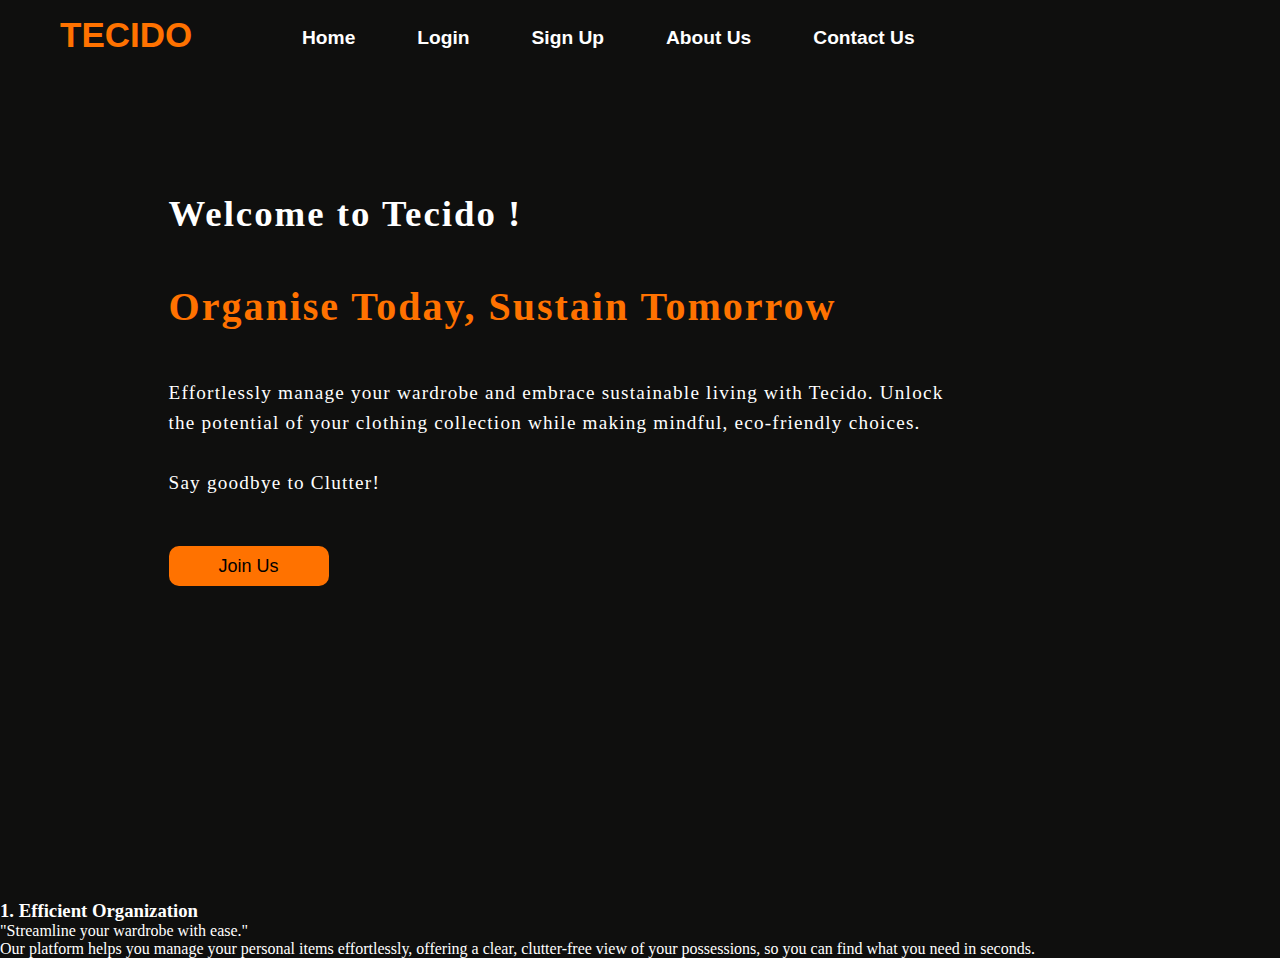
==== templates/index.html @ b3479c62 "Small changes" ====
<!DOCTYPE html>
<html lang="en">
  <head>
    <meta charset="UTF-8" />
    <meta name="viewport" content="width=device-width, initial-scale=1.0" />
    <link rel="stylesheet" href="/static/styles/index.css" />

    <title>Tecido</title>
  </head>
  <body>
    <div class="main">
      <div class="navbar">
        <div class="icon">
          <h2 class="logo">TECIDO</h2>
        </div>
        <div class="menu">
          <ul>
            <li><a href="/">Home</a></li>
            <li><a href="/login">Login</a></li>
            <li><a href="/signup">Sign Up</a></li>
            <li><a href="/about">About Us</a></li>
            <li><a href="/contactus">Contact Us</a></li>
          </ul>
        </div>
      </div>

      <div class="flex-container">
        <div class="content">
          <h2>
            Welcome to Tecido !<br /><span style="margin-top: 3rem"
              >Organise Today, Sustain Tomorrow
            </span>
          </h2>
          <p class="par" style="margin-top: 3rem">
            Effortlessly manage your wardrobe and embrace sustainable living
            with Tecido. Unlock the potential of your clothing collection while
            making mindful, eco-friendly choices.<br />
            <br />Say goodbye to Clutter!
          </p>

          <button class="cn" style="margin-top: 3rem">
            <a href="/signup">Join Us</a>
          </button>
        </div>

        <div class="homeicon">
          <img src="/static/homepage.png" alt="" />
        </div>
      </div>
    </div>

    <div class="whyus">
      <div class="why1">
        <h3>1. Efficient Organization</h3>
        <span> "Streamline your wardrobe with ease." </span>
        <p>
          Our platform helps you manage your personal items effortlessly,
          offering a clear, clutter-free view of your possessions, so you can
          find what you need in seconds.
        </p>
      </div>
      <div class="why2"></div>
      <div class="why3"></div>
      <div class="why4"></div>
    </div>
    <!-- <script src="https://unpkg.com/ionicons@5.4.0/dist/ionicons.js"></script> -->
  </body>
</html>
---- static/styles/index.css ----
* {
  margin: 0;
  padding: 0;
}

body {
  background-position: center;
  background-size: cover;
  background: #0f0f0e;
}

.main {
  width: 100%;
  /* background: linear-gradient(to top, rgba(235, 222, 222, 0.5)50%,rgba(243, 227, 159, 0.5)50%), url(1.jpg); */
  background-position: center;
  background-size: cover;
  height: 100vh;
  background: #0f0f0e;
}

.navbar {
  width: 1200px;
  height: 75px;
  margin: auto;
}

.icon {
  width: 200px;
  float: left;
  height: 70px;
}

.logo {
  color: #ff7200;
  font-size: 35px;
  font-family: Arial;
  padding-left: 20px;
  float: left;
  padding-top: 10px;
  margin-top: 5px;
}

.menu {
  width: 700px;
  float: left;
  height: 5rem;
}

ul {
  float: left;
  display: flex;
  align-items: center;
  justify-content: end;
}

ul li {
  list-style: none;
  margin-left: 62px;
  margin-top: 27px;
  font-size: 1.2rem;
}

ul li a {
  text-decoration: none;
  color: #fff;
  font-family: Arial;
  font-weight: bold;
  transition: 0.4s ease-in-out;
}

ul li a:hover {
  color: #ff7200;
}

.content .cn a {
  text-decoration: none;
  color: #000;
  transition: 0.3s ease;
}

.content .cn:active {
  transform: scale(0.95); /* Slightly shrink the button on click */
  background-color: #e08e00; /* Darker shade on click */
}

.content .cn:hover {
  background-color: #fff;
}

.content span {
  color: #ff7200;
  font-size: 3.5rem;
}

::placeholder {
  color: #fff;
  font-family: Arial;
}

.btnn {
  width: 240px;
  height: 40px;
  background: #ff7200;
  border: none;
  margin-top: 3rem;
  font-size: 18px;
  border-radius: 10px;
  cursor: pointer;
  color: #fff;
  transition: 0.4s ease;
}
.btnn:hover {
  background: #fff;
  color: #ff7200;
}
.btnn a {
  text-decoration: none;
  color: #000;
  font-weight: bold;
}
.form .link {
  font-family: Arial, Helvetica, sans-serif;
  font-size: 17px;
  padding-top: 20px;
  text-align: center;
}
.form .link a {
  text-decoration: none;
  color: #ff7200;
}
.liw {
  padding-top: 15px;
  padding-bottom: 10px;
  text-align: center;
}
.icons a {
  text-decoration: none;
  color: #fff;
}
.icons ion-icon {
  color: #fff;
  font-size: 30px;
  padding-left: 14px;
  padding-top: 5px;
  transition: 0.3s ease;
}
.icons ion-icon:hover {
  color: #ff7200;
}

/* Flex container for content and image */
.flex-container {
  display: flex;
  justify-content: space-between;
  align-items: center; /* Vertically align the content and image */
  width: 80%; /* Adjust width to fit your design */
  margin: 0 auto; /* Center the entire container */
  height: auto;
  padding-top: 3rem; /* Add some top padding to space things out */
}

.content h2 {
  font-family: "Times New Roman";
  font-size: 2.3rem;
  margin-top: 0; /* Remove extra top margin */
  letter-spacing: 2px;
  color: #fff;
}

.content .par {
  font-family: "Times New Roman", Times, serif;
  letter-spacing: 1.2px;
  line-height: 30px;
  font-size: 1.2rem;
}

.content .cn {
  width: 160px;
  height: 40px;
  background: #ff7200;
  border: none;
  font-size: 18px;
  border-radius: 10px;
  cursor: pointer;
  transition: 0.4s ease;
}

.content span {
  color: #ff7200;
  font-size: 2.5rem;
}

/* Flex container for content and image */
.flex-container {
  display: flex;
  justify-content: space-evenly;
  align-items: center; /* Vertically align the content and image */
  width: 90%; /* Adjust width to fit your design */
  margin: 0 auto; /* Center the entire container */
  height: auto;
  padding-top: 3rem; /* Add some top padding to space things out */
}

/* Content */
.content {
  flex: 1; /* Take up the available space */
  color: #fff;
  margin-top: 4rem;
  margin-right: 2rem; /* Space between text and image */
  margin-left: 2rem;
  max-width: 70%; /* Increase width of the text content */
}

.content h2 {
  font-family: "Times New Roman";
  font-size: 2.3rem;
  margin-top: 0; /* Remove extra top margin */
  letter-spacing: 2px;
  color: #fff;
}

.content span {
  color: #ff7200;
  font-size: 2.5rem;
  display: block; /* Make it a block element */
  margin-top: 2rem; /* Add margin on top */
}

/* Image */
.homeicon {
  margin-left: 4rem;
  /* Decrease width of the image */

  justify-content: flex-end; /* Align image to the right */
  align-items: center; /* Ensure image is vertically aligned with text */
  flex: -1;
}

.homeicon img {
  max-width: 90%; /* Ensure the image is responsive */
  height: auto;
  object-fit: contain; /* Maintain aspect ratio */
  /* Ensure equal spacing between text and image */
}

.why1 {
  color: white;
}
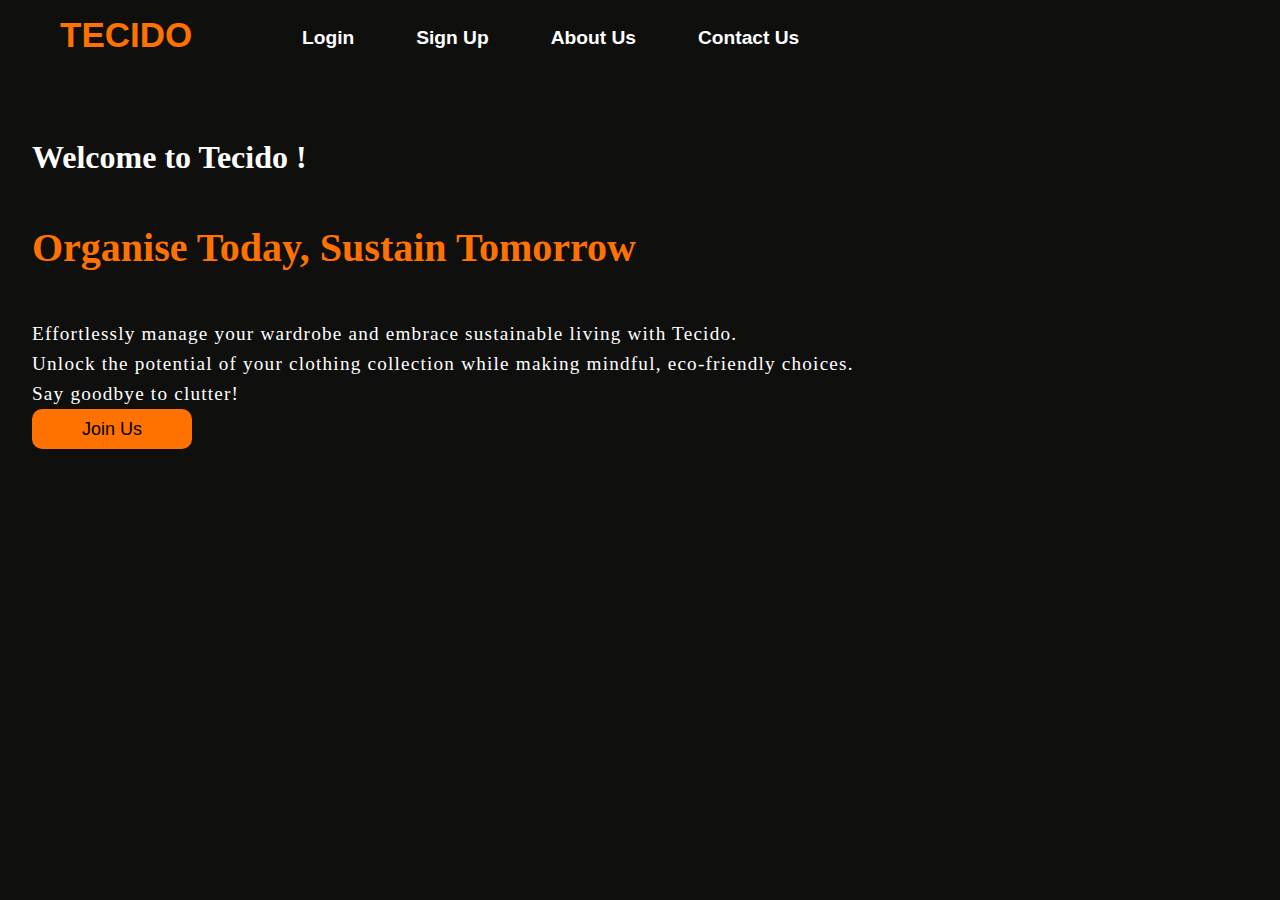
==== commit 03ca9242: "login and logout" ====
--- a/templates/index.html
+++ b/templates/index.html
@@ -1,68 +1,41 @@
 <!DOCTYPE html>
 <html lang="en">
-  <head>
-    <meta charset="UTF-8" />
-    <meta name="viewport" content="width=device-width, initial-scale=1.0" />
-    <link rel="stylesheet" href="/static/styles/index.css" />
+<head>
+    <meta charset="UTF-8">
+    <meta name="viewport" content="width=device-width, initial-scale=1.0">
+    <link rel="stylesheet" href="/static/styles/index.css">
 
     <title>Tecido</title>
-  </head>
-  <body>
+</head>
+<body>
     <div class="main">
-      <div class="navbar">
-        <div class="icon">
-          <h2 class="logo">TECIDO</h2>
-        </div>
-        <div class="menu">
-          <ul>
-            <li><a href="/">Home</a></li>
-            <li><a href="/login">Login</a></li>
-            <li><a href="/signup">Sign Up</a></li>
-            <li><a href="/about">About Us</a></li>
-            <li><a href="/contactus">Contact Us</a></li>
-          </ul>
-        </div>
-      </div>
-
-      <div class="flex-container">
-        <div class="content">
-          <h2>
-            Welcome to Tecido !<br /><span style="margin-top: 3rem"
-              >Organise Today, Sustain Tomorrow
-            </span>
-          </h2>
-          <p class="par" style="margin-top: 3rem">
-            Effortlessly manage your wardrobe and embrace sustainable living
-            with Tecido. Unlock the potential of your clothing collection while
-            making mindful, eco-friendly choices.<br />
-            <br />Say goodbye to Clutter!
-          </p>
-
-          <button class="cn" style="margin-top: 3rem">
-            <a href="/signup">Join Us</a>
-          </button>
+        <div class="navbar">
+         <div class="icon">
+           <h2 class="logo">TECIDO</h2>
+         </div>
+         <div class="menu">
+            <ul>
+                <li><a href="/login">Login</a></li>
+                <li><a href="/signup">Sign Up</a></li>
+                <li><a href="#">About Us</a></li>
+                <li><a href="#">Contact Us</a></li>
+            </ul>
         </div>
 
-        <div class="homeicon">
-          <img src="/static/homepage.png" alt="" />
-        </div>
-      </div>
+    </div> 
+    <div class="content">
+        <h1>Welcome to Tecido !<br><span style="margin-top: 3rem;">Organise Today, Sustain Tomorrow </span></h1>
+        <p class="par" style="margin-top: 3rem;">Effortlessly manage your wardrobe and embrace sustainable living with Tecido. <br> Unlock the potential of your clothing collection while making mindful, eco-friendly choices.
+            <br> Say goodbye to clutter!</p>
+
+            <button class="cn"><a href="#">Join Us</a></button>
+                </div>
+            </div>
+               
     </div>
-
-    <div class="whyus">
-      <div class="why1">
-        <h3>1. Efficient Organization</h3>
-        <span> "Streamline your wardrobe with ease." </span>
-        <p>
-          Our platform helps you manage your personal items effortlessly,
-          offering a clear, clutter-free view of your possessions, so you can
-          find what you need in seconds.
-        </p>
-      </div>
-      <div class="why2"></div>
-      <div class="why3"></div>
-      <div class="why4"></div>
-    </div>
-    <!-- <script src="https://unpkg.com/ionicons@5.4.0/dist/ionicons.js"></script> -->
-  </body>
+   
+</div>
+<!-- <script src="https://unpkg.com/ionicons@5.4.0/dist/ionicons.js"></script> -->
+</body>
 </html>
+   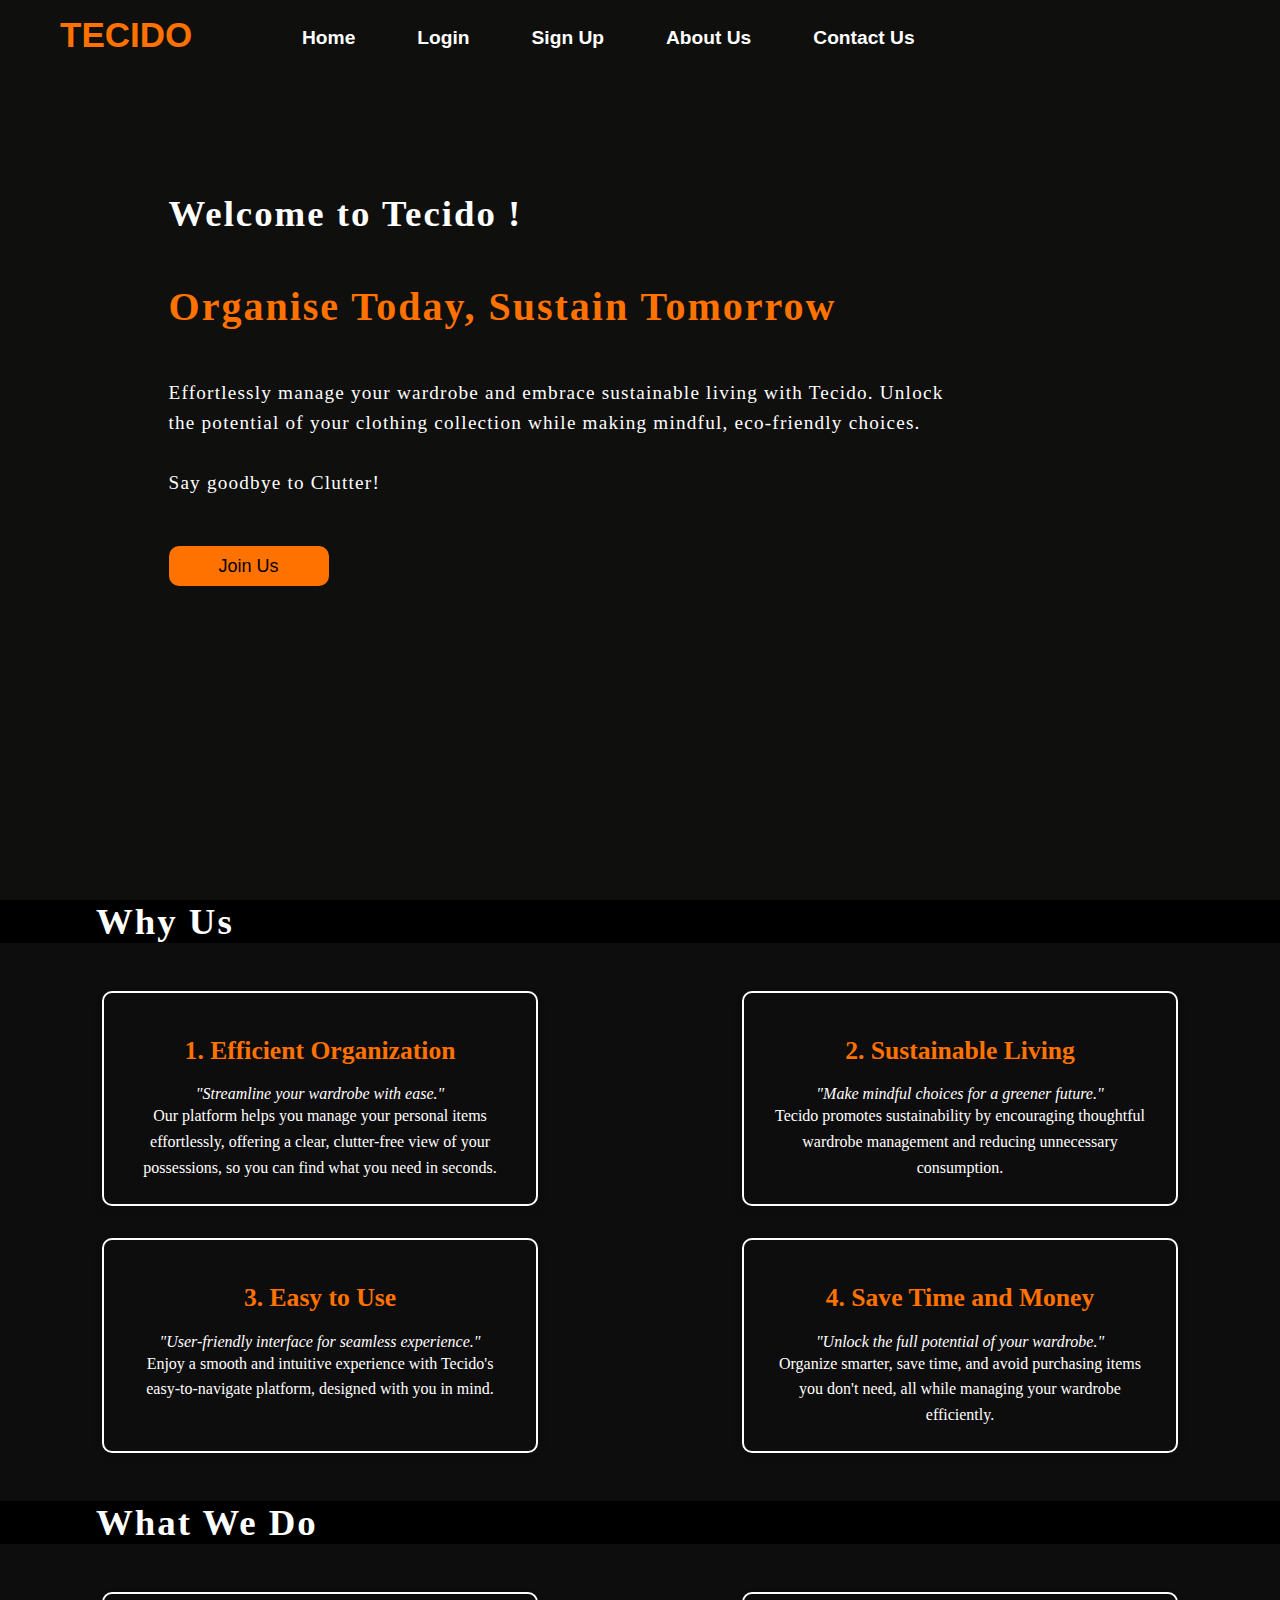
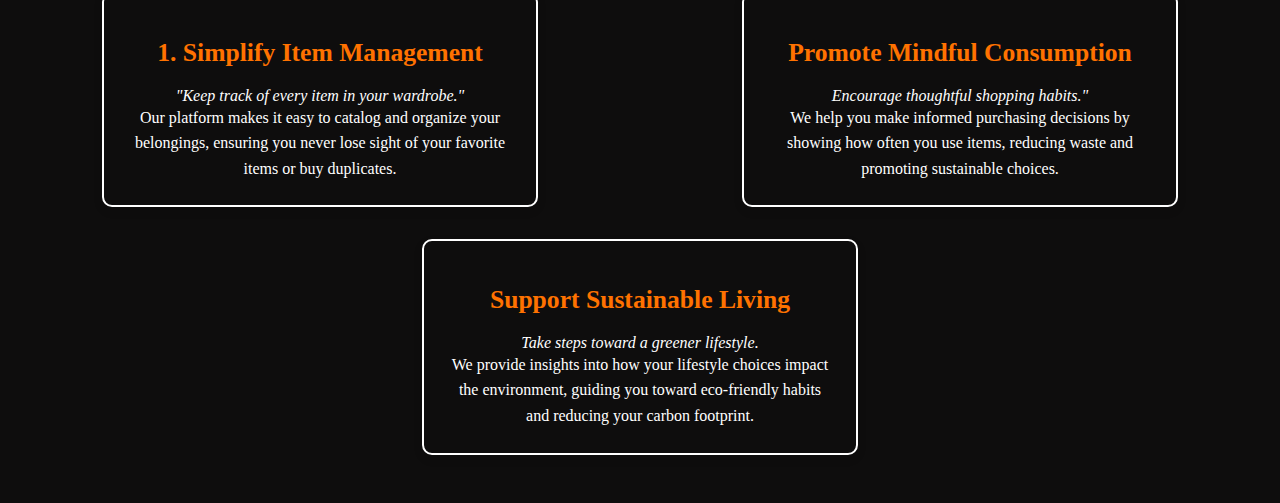
==== commit 5117c60a: "Cards done in home page" ====
--- a/templates/index.html
+++ b/templates/index.html
@@ -1,41 +1,120 @@
 <!DOCTYPE html>
 <html lang="en">
-<head>
-    <meta charset="UTF-8">
-    <meta name="viewport" content="width=device-width, initial-scale=1.0">
-    <link rel="stylesheet" href="/static/styles/index.css">
+  <head>
+    <meta charset="UTF-8" />
+    <meta name="viewport" content="width=device-width, initial-scale=1.0" />
+    <link rel="stylesheet" href="/static/styles/index.css" />
 
     <title>Tecido</title>
-</head>
-<body>
+  </head>
+  <body>
     <div class="main">
-        <div class="navbar">
-         <div class="icon">
-           <h2 class="logo">TECIDO</h2>
-         </div>
-         <div class="menu">
-            <ul>
-                <li><a href="/login">Login</a></li>
-                <li><a href="/signup">Sign Up</a></li>
-                <li><a href="#">About Us</a></li>
-                <li><a href="#">Contact Us</a></li>
-            </ul>
+      <div class="navbar">
+        <div class="icon">
+          <h2 class="logo">TECIDO</h2>
+        </div>
+        <div class="menu">
+          <ul>
+            <li><a href="/">Home</a></li>
+            <li><a href="/login">Login</a></li>
+            <li><a href="/signup">Sign Up</a></li>
+            <li><a href="/about">About Us</a></li>
+            <li><a href="/contactus">Contact Us</a></li>
+          </ul>
+        </div>
+      </div>
+
+      <div class="flex-container">
+        <div class="content">
+          <h2>
+            Welcome to Tecido !<br /><span style="margin-top: 3rem"
+              >Organise Today, Sustain Tomorrow
+            </span>
+          </h2>
+          <p class="par" style="margin-top: 3rem">
+            Effortlessly manage your wardrobe and embrace sustainable living
+            with Tecido. Unlock the potential of your clothing collection while
+            making mindful, eco-friendly choices.<br />
+            <br />Say goodbye to Clutter!
+          </p>
+
+          <button class="cn" style="margin-top: 3rem">
+            <a href="/signup">Join Us</a>
+          </button>
         </div>
 
-    </div> 
-    <div class="content">
-        <h1>Welcome to Tecido !<br><span style="margin-top: 3rem;">Organise Today, Sustain Tomorrow </span></h1>
-        <p class="par" style="margin-top: 3rem;">Effortlessly manage your wardrobe and embrace sustainable living with Tecido. <br> Unlock the potential of your clothing collection while making mindful, eco-friendly choices.
-            <br> Say goodbye to clutter!</p>
+        <div class="homeicon">
+          <img src="/static/homepage.png" alt="" />
+        </div>
+      </div>
+    </div>
 
-            <button class="cn"><a href="#">Join Us</a></button>
-                </div>
-            </div>
-               
+    <h2 class="Whyustitle" style="color: white">Why Us</h2>
+    <div class="whyus">
+      <div class="card why1">
+        <h3>1. Efficient Organization</h3>
+        <span> "Streamline your wardrobe with ease." </span>
+        <p>
+          Our platform helps you manage your personal items effortlessly,
+          offering a clear, clutter-free view of your possessions, so you can
+          find what you need in seconds.
+        </p>
+      </div>
+      <div class="card why2">
+        <h3>2. Sustainable Living</h3>
+        <span> "Make mindful choices for a greener future." </span>
+        <p>
+          Tecido promotes sustainability by encouraging thoughtful wardrobe
+          management and reducing unnecessary consumption.
+        </p>
+      </div>
+      <div class="card why3">
+        <h3>3. Easy to Use</h3>
+        <span> "User-friendly interface for seamless experience." </span>
+        <p>
+          Enjoy a smooth and intuitive experience with Tecido's easy-to-navigate
+          platform, designed with you in mind.
+        </p>
+      </div>
+      <div class="card why4">
+        <h3>4. Save Time and Money</h3>
+        <span> "Unlock the full potential of your wardrobe." </span>
+        <p>
+          Organize smarter, save time, and avoid purchasing items you don't
+          need, all while managing your wardrobe efficiently.
+        </p>
+      </div>
     </div>
-   
-</div>
-<!-- <script src="https://unpkg.com/ionicons@5.4.0/dist/ionicons.js"></script> -->
-</body>
+
+    <h2 class="Whyustitle" style="color: white">What We Do</h2>
+    <div class="whyus">
+      <div class="card why1">
+        <h3>1. Simplify Item Management</h3>
+        <span> "Keep track of every item in your wardrobe." </span>
+        <p>
+          Our platform makes it easy to catalog and organize your belongings,
+          ensuring you never lose sight of your favorite items or buy
+          duplicates.
+        </p>
+      </div>
+      <div class="card why2">
+        <h3>Promote Mindful Consumption</h3>
+        <span> Encourage thoughtful shopping habits." </span>
+        <p>
+          We help you make informed purchasing decisions by showing how often
+          you use items, reducing waste and promoting sustainable choices.
+        </p>
+      </div>
+      <div class="card why3">
+        <h3>Support Sustainable Living</h3>
+        <span>Take steps toward a greener lifestyle.</span>
+        <p>
+          We provide insights into how your lifestyle choices impact the
+          environment, guiding you toward eco-friendly habits and reducing your
+          carbon footprint.
+        </p>
+      </div>
+    </div>
+    <!-- <script src="https://unpkg.com/ionicons@5.4.0/dist/ionicons.js"></script> -->
+  </body>
 </html>
-   --- a/static/styles/index.css
+++ b/static/styles/index.css
@@ -6,7 +6,7 @@
 body {
   background-position: center;
   background-size: cover;
-  background: #0f0f0e;
+  background-color: #000000;
 }
 
 .main {
@@ -218,7 +218,14 @@
   letter-spacing: 2px;
   color: #fff;
 }
-
+.Whyustitle {
+  font-family: "Times New Roman";
+  font-size: 2.3rem;
+  margin-top: 0; /* Remove extra top margin */
+  letter-spacing: 2px;
+  color: #fff;
+  margin-left: 6rem;
+}
 .content span {
   color: #ff7200;
   font-size: 2.5rem;
@@ -243,6 +250,62 @@
   /* Ensure equal spacing between text and image */
 }
 
-.why1 {
+/* Style for the Why Us cards */
+.whyus {
+  display: flex;
+  justify-content: space-around;
+  flex-wrap: wrap;
+  padding: 2rem 0;
+  background-color: #0e0d0d; /* Light background to contrast the cards */
   color: white;
 }
+
+.card {
+  /* background-color: #601414; */
+  border: 2px solid white;
+  border-radius: 10px;
+  box-shadow: 0px 4px 10px rgba(0, 0, 0, 0.1);
+  width: 30%;
+  padding: 1.5rem;
+  margin: 1rem;
+  text-align: center;
+  transition: transform 0.2s, box-shadow 0.3s;
+}
+
+.card h3 {
+  margin: 1.2rem;
+  font-size: 1.6rem;
+  color: #ff7200;
+
+  /* color: #333; */
+}
+
+.card span {
+  font-style: italic;
+  /* color: #777; */
+}
+
+.card p {
+  /* color: #555; */
+  font-size: 1rem;
+  line-height: 1.6;
+}
+
+.card:hover {
+  transform: translateY(-20px);
+  box-shadow: 0px 8px 15px rgba(0, 0, 0, 0.2);
+  background-color: rgb(42, 39, 39);
+}
+
+/* Ensure responsiveness */
+@media (max-width: 768px) {
+  .card {
+    width: 45%;
+  }
+}
+
+@media (max-width: 480px) {
+  .card {
+    width: 90%;
+  }
+}
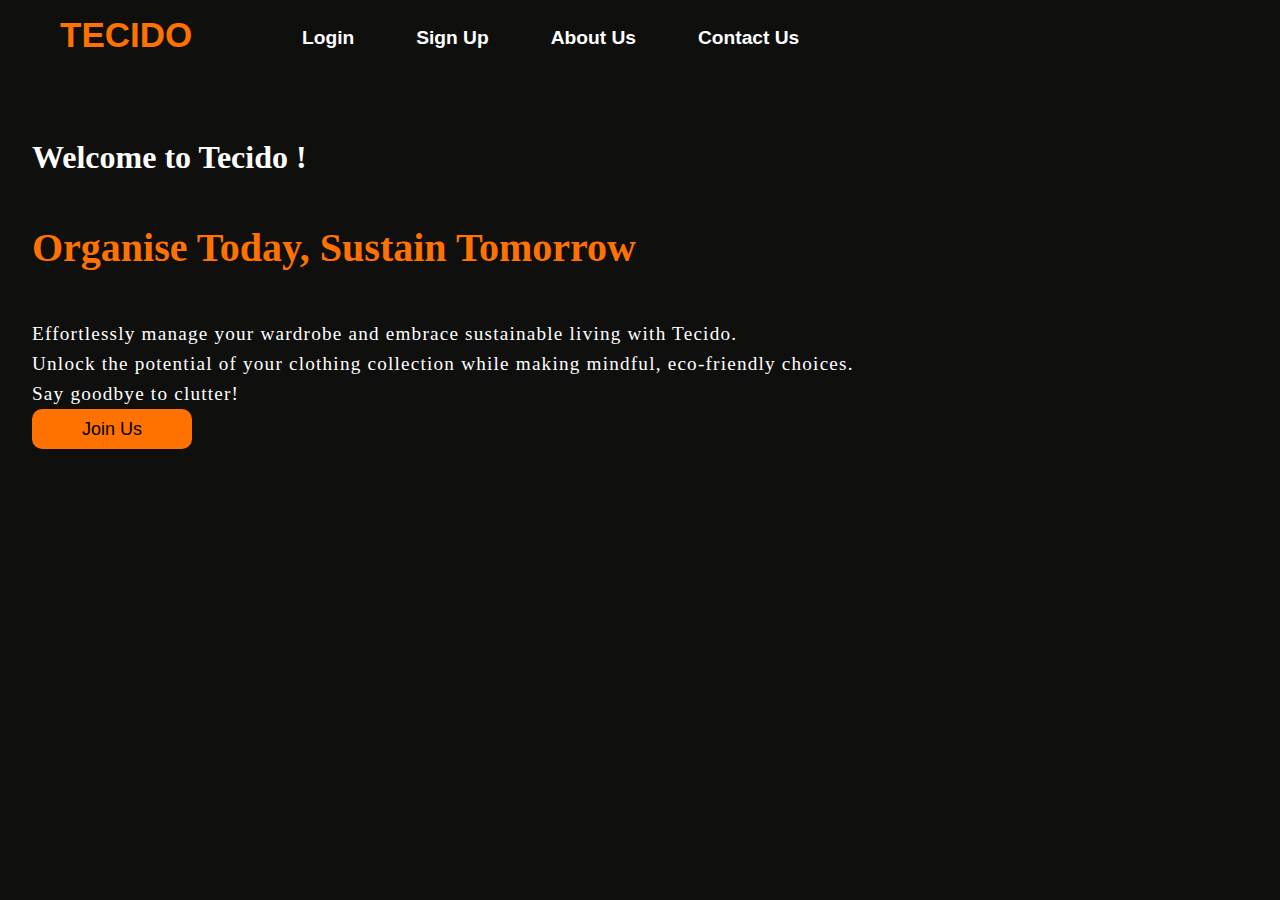
==== commit 3d87b2ec: "fixed index" ====
--- a/templates/index.html
+++ b/templates/index.html
@@ -1,120 +1,41 @@
 <!DOCTYPE html>
 <html lang="en">
-  <head>
-    <meta charset="UTF-8" />
-    <meta name="viewport" content="width=device-width, initial-scale=1.0" />
-    <link rel="stylesheet" href="/static/styles/index.css" />
+<head>
+    <meta charset="UTF-8">
+    <meta name="viewport" content="width=device-width, initial-scale=1.0">
+    <link rel="stylesheet" href="/static/styles/index.css">
 
     <title>Tecido</title>
-  </head>
-  <body>
+</head>
+<body>
     <div class="main">
-      <div class="navbar">
-        <div class="icon">
-          <h2 class="logo">TECIDO</h2>
-        </div>
-        <div class="menu">
-          <ul>
-            <li><a href="/">Home</a></li>
-            <li><a href="/login">Login</a></li>
-            <li><a href="/signup">Sign Up</a></li>
-            <li><a href="/about">About Us</a></li>
-            <li><a href="/contactus">Contact Us</a></li>
-          </ul>
-        </div>
-      </div>
-
-      <div class="flex-container">
-        <div class="content">
-          <h2>
-            Welcome to Tecido !<br /><span style="margin-top: 3rem"
-              >Organise Today, Sustain Tomorrow
-            </span>
-          </h2>
-          <p class="par" style="margin-top: 3rem">
-            Effortlessly manage your wardrobe and embrace sustainable living
-            with Tecido. Unlock the potential of your clothing collection while
-            making mindful, eco-friendly choices.<br />
-            <br />Say goodbye to Clutter!
-          </p>
-
-          <button class="cn" style="margin-top: 3rem">
-            <a href="/signup">Join Us</a>
-          </button>
+        <div class="navbar">
+         <div class="icon">
+           <h2 class="logo">TECIDO</h2>
+         </div>
+         <div class="menu">
+            <ul>
+                <li><a href="/login">Login</a></li>
+                <li><a href="/signup">Sign Up</a></li>
+                <li><a href="/about">About Us</a></li>
+                <li><a href="/contactus">Contact Us</a></li>
+            </ul>
         </div>
 
-        <div class="homeicon">
-          <img src="/static/homepage.png" alt="" />
-        </div>
-      </div>
+    </div> 
+    <div class="content">
+        <h1>Welcome to Tecido !<br><span style="margin-top: 3rem;">Organise Today, Sustain Tomorrow </span></h1>
+        <p class="par" style="margin-top: 3rem;">Effortlessly manage your wardrobe and embrace sustainable living with Tecido. <br> Unlock the potential of your clothing collection while making mindful, eco-friendly choices.
+            <br> Say goodbye to clutter!</p>
+
+            <button class="cn"><a href="#">Join Us</a></button>
+                </div>
+            </div>
+               
     </div>
-
-    <h2 class="Whyustitle" style="color: white">Why Us</h2>
-    <div class="whyus">
-      <div class="card why1">
-        <h3>1. Efficient Organization</h3>
-        <span> "Streamline your wardrobe with ease." </span>
-        <p>
-          Our platform helps you manage your personal items effortlessly,
-          offering a clear, clutter-free view of your possessions, so you can
-          find what you need in seconds.
-        </p>
-      </div>
-      <div class="card why2">
-        <h3>2. Sustainable Living</h3>
-        <span> "Make mindful choices for a greener future." </span>
-        <p>
-          Tecido promotes sustainability by encouraging thoughtful wardrobe
-          management and reducing unnecessary consumption.
-        </p>
-      </div>
-      <div class="card why3">
-        <h3>3. Easy to Use</h3>
-        <span> "User-friendly interface for seamless experience." </span>
-        <p>
-          Enjoy a smooth and intuitive experience with Tecido's easy-to-navigate
-          platform, designed with you in mind.
-        </p>
-      </div>
-      <div class="card why4">
-        <h3>4. Save Time and Money</h3>
-        <span> "Unlock the full potential of your wardrobe." </span>
-        <p>
-          Organize smarter, save time, and avoid purchasing items you don't
-          need, all while managing your wardrobe efficiently.
-        </p>
-      </div>
-    </div>
-
-    <h2 class="Whyustitle" style="color: white">What We Do</h2>
-    <div class="whyus">
-      <div class="card why1">
-        <h3>1. Simplify Item Management</h3>
-        <span> "Keep track of every item in your wardrobe." </span>
-        <p>
-          Our platform makes it easy to catalog and organize your belongings,
-          ensuring you never lose sight of your favorite items or buy
-          duplicates.
-        </p>
-      </div>
-      <div class="card why2">
-        <h3>Promote Mindful Consumption</h3>
-        <span> Encourage thoughtful shopping habits." </span>
-        <p>
-          We help you make informed purchasing decisions by showing how often
-          you use items, reducing waste and promoting sustainable choices.
-        </p>
-      </div>
-      <div class="card why3">
-        <h3>Support Sustainable Living</h3>
-        <span>Take steps toward a greener lifestyle.</span>
-        <p>
-          We provide insights into how your lifestyle choices impact the
-          environment, guiding you toward eco-friendly habits and reducing your
-          carbon footprint.
-        </p>
-      </div>
-    </div>
-    <!-- <script src="https://unpkg.com/ionicons@5.4.0/dist/ionicons.js"></script> -->
-  </body>
+   
+</div>
+<!-- <script src="https://unpkg.com/ionicons@5.4.0/dist/ionicons.js"></script> -->
+</body>
 </html>
+   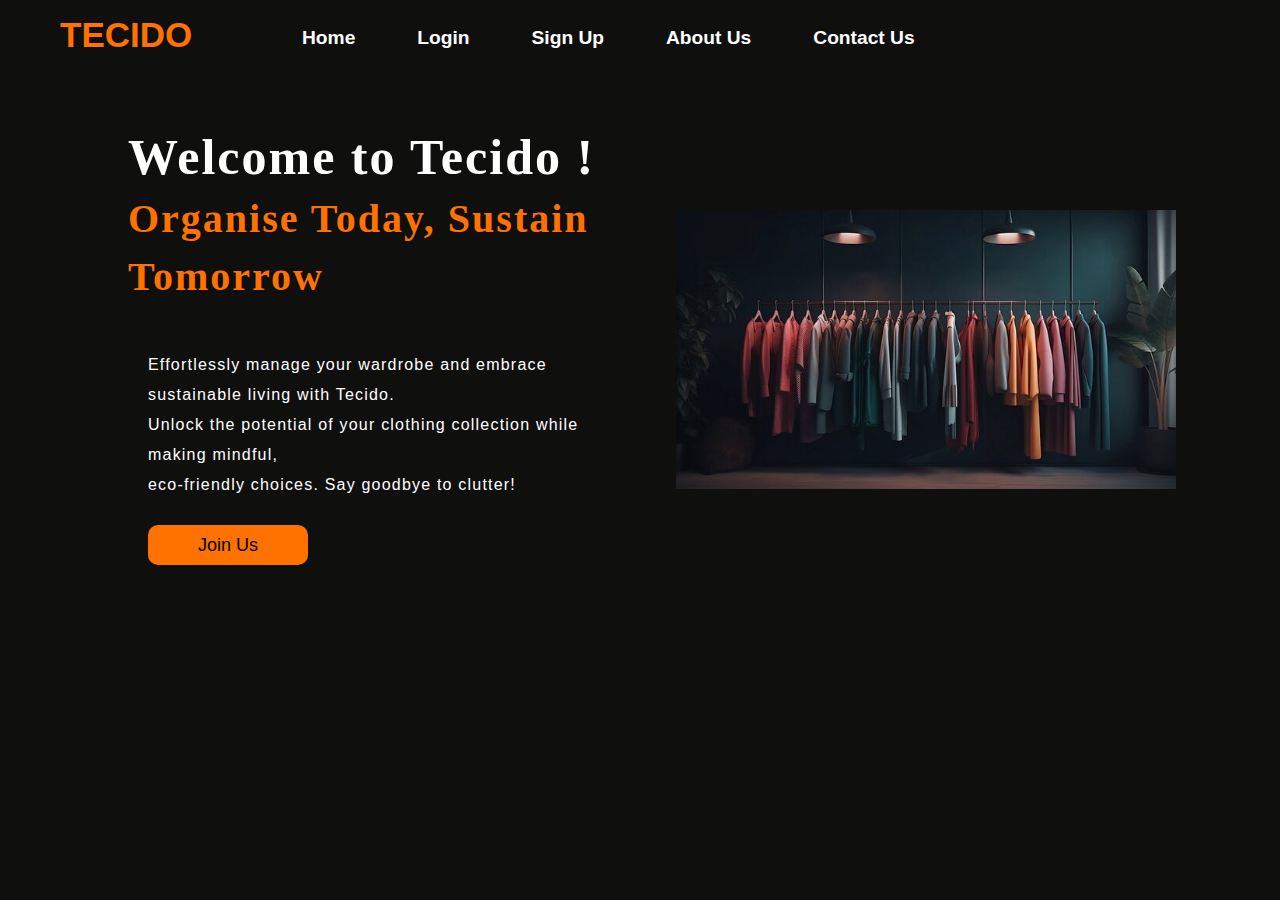
==== commit 71079fac: "Better Home Page" ====
--- a/templates/index.html
+++ b/templates/index.html
@@ -15,6 +15,7 @@
          </div>
          <div class="menu">
             <ul>
+                <li><a href="/">Home</a></li>
                 <li><a href="/login">Login</a></li>
                 <li><a href="/signup">Sign Up</a></li>
                 <li><a href="/about">About Us</a></li>
@@ -23,17 +24,21 @@
         </div>
 
     </div> 
-    <div class="content">
-        <h1>Welcome to Tecido !<br><span style="margin-top: 3rem;">Organise Today, Sustain Tomorrow </span></h1>
-        <p class="par" style="margin-top: 3rem;">Effortlessly manage your wardrobe and embrace sustainable living with Tecido. <br> Unlock the potential of your clothing collection while making mindful, eco-friendly choices.
-            <br> Say goodbye to clutter!</p>
 
-            <button class="cn"><a href="#">Join Us</a></button>
-                </div>
-            </div>
+    <div class="flex-container">
+     <div class="content">
+        <h2>Welcome to Tecido !<br><span style="margin-top: 3rem;">Organise Today, Sustain Tomorrow </span></h2>
+        <p class="par" style="margin-top: 3rem;">Effortlessly manage your wardrobe and embrace sustainable living with Tecido. <br> Unlock the potential of your clothing collection while making mindful, <br> eco-friendly choices. Say goodbye to clutter!</p>
+
+            <button class="cn"><a href="/signup">Join Us</a></button>
+        </div>
+
+        <div class="homeicon">
+            <img src="/static/homepage.png" alt="">
+        </div>
                
     </div>
-   
+</div>
 </div>
 <!-- <script src="https://unpkg.com/ionicons@5.4.0/dist/ionicons.js"></script> -->
 </body>
--- a/static/styles/index.css
+++ b/static/styles/index.css
@@ -6,7 +6,7 @@
 body {
   background-position: center;
   background-size: cover;
-  background-color: #000000;
+  background: #0f0f0e;
 }
 
 .main {
@@ -72,18 +72,91 @@
   color: #ff7200;
 }
 
+.srch {
+  font-family: "Times New Roman";
+  width: 200px;
+  height: 40px;
+  background: transparent;
+  border: 1px solid #ff7200;
+  margin-top: 13px;
+  color: #fff;
+  border-right: none;
+  font-size: 16px;
+  float: left;
+  padding: 10px;
+  border-bottom-left-radius: 5px;
+  border-top-left-radius: 5px;
+}
+
+.btn {
+  width: 100px;
+  height: 40px;
+  background: #ff7200;
+  border: 2px solid #ff7200;
+  margin-top: 13px;
+  color: #fff;
+  font-size: 15px;
+  border-bottom-right-radius: 5px;
+  border-bottom-right-radius: 5px;
+  transition: 0.2s ease;
+  cursor: pointer;
+}
+.btn:hover {
+  color: #000;
+}
+
+.btn:focus {
+  outline: none;
+}
+
+.srch:focus {
+  outline: none;
+}
+
+.content {
+  width: 70rem;
+  height: auto;
+  margin: auto;
+  color: #fff;
+  position: relative;
+}
+
+.content .par {
+  padding-left: 20px;
+  padding-bottom: 25px;
+  font-family: Arial;
+  letter-spacing: 1.2px;
+  line-height: 30px;
+}
+
+.content h1 {
+  font-family: "Times New Roman";
+  font-size: 50px;
+  padding-left: 20px;
+  margin-top: 9%;
+  letter-spacing: 2px;
+}
+
+.content .cn {
+  width: 160px;
+  height: 40px;
+  background: #ff7200;
+  border: none;
+  margin-bottom: 10px;
+  margin-left: 20px;
+  font-size: 18px;
+  border-radius: 10px;
+  cursor: pointer;
+  transition: 0.4s ease;
+}
+
 .content .cn a {
   text-decoration: none;
   color: #000;
   transition: 0.3s ease;
 }
 
-.content .cn:active {
-  transform: scale(0.95); /* Slightly shrink the button on click */
-  background-color: #e08e00; /* Darker shade on click */
-}
-
-.content .cn:hover {
+.cn:hover {
   background-color: #fff;
 }
 
@@ -102,7 +175,7 @@
   height: 40px;
   background: #ff7200;
   border: none;
-  margin-top: 3rem;
+  margin-top: 30px;
   font-size: 18px;
   border-radius: 10px;
   cursor: pointer;
@@ -159,19 +232,27 @@
   padding-top: 3rem; /* Add some top padding to space things out */
 }
 
+/* Content */
+.content {
+  flex: 1; /* Take up the available space */
+  color: #fff;
+  margin-right: 1.5rem; /* Space between text and image */
+}
+
 .content h2 {
   font-family: "Times New Roman";
-  font-size: 2.3rem;
+  font-size: 50px;
   margin-top: 0; /* Remove extra top margin */
   letter-spacing: 2px;
   color: #fff;
 }
 
 .content .par {
-  font-family: "Times New Roman", Times, serif;
+  padding-left: 20px;
+  padding-bottom: 25px;
+  font-family: Arial;
   letter-spacing: 1.2px;
   line-height: 30px;
-  font-size: 1.2rem;
 }
 
 .content .cn {
@@ -179,6 +260,7 @@
   height: 40px;
   background: #ff7200;
   border: none;
+  margin-left: 20px;
   font-size: 18px;
   border-radius: 10px;
   cursor: pointer;
@@ -190,122 +272,35 @@
   font-size: 2.5rem;
 }
 
-/* Flex container for content and image */
-.flex-container {
-  display: flex;
-  justify-content: space-evenly;
-  align-items: center; /* Vertically align the content and image */
-  width: 90%; /* Adjust width to fit your design */
-  margin: 0 auto; /* Center the entire container */
-  height: auto;
-  padding-top: 3rem; /* Add some top padding to space things out */
-}
-
-/* Content */
-.content {
-  flex: 1; /* Take up the available space */
-  color: #fff;
-  margin-top: 4rem;
-  margin-right: 2rem; /* Space between text and image */
-  margin-left: 2rem;
-  max-width: 70%; /* Increase width of the text content */
-}
-
-.content h2 {
-  font-family: "Times New Roman";
-  font-size: 2.3rem;
-  margin-top: 0; /* Remove extra top margin */
-  letter-spacing: 2px;
-  color: #fff;
-}
-.Whyustitle {
-  font-family: "Times New Roman";
-  font-size: 2.3rem;
-  margin-top: 0; /* Remove extra top margin */
-  letter-spacing: 2px;
-  color: #fff;
-  margin-left: 6rem;
-}
-.content span {
-  color: #ff7200;
-  font-size: 2.5rem;
-  display: block; /* Make it a block element */
-  margin-top: 2rem; /* Add margin on top */
-}
-
 /* Image */
 .homeicon {
-  margin-left: 4rem;
-  /* Decrease width of the image */
-
+  width: 30vw;
+  flex: 1; /* Image takes up the remaining space */
   justify-content: flex-end; /* Align image to the right */
   align-items: center; /* Ensure image is vertically aligned with text */
-  flex: -1;
 }
 
 .homeicon img {
-  max-width: 90%; /* Ensure the image is responsive */
+  max-width: 100%; /* Ensure the image is responsive */
   height: auto;
   object-fit: contain; /* Maintain aspect ratio */
-  /* Ensure equal spacing between text and image */
-}
-
-/* Style for the Why Us cards */
-.whyus {
-  display: flex;
-  justify-content: space-around;
-  flex-wrap: wrap;
-  padding: 2rem 0;
-  background-color: #0e0d0d; /* Light background to contrast the cards */
-  color: white;
-}
-
-.card {
-  /* background-color: #601414; */
-  border: 2px solid white;
-  border-radius: 10px;
-  box-shadow: 0px 4px 10px rgba(0, 0, 0, 0.1);
-  width: 30%;
-  padding: 1.5rem;
-  margin: 1rem;
+  margin-left: 1.5rem; /* Ensure equal spacing between text and image */
+}
+
+/* Contact section specific styling */
+.contact-info {
+  width: 100%;
+  padding: 50px 0;
+  background: #0f0f0e;
+  color: #fff;
+  font-family: Arial, sans-serif;
+  text-align: left;
+  position: relative; /* Allows child elements to be positioned */
+}
+
+.contact-info h2 {
+  font-size: 32px;
+  margin-bottom: 30px;
+  color: #ff7200;
   text-align: center;
-  transition: transform 0.2s, box-shadow 0.3s;
-}
-
-.card h3 {
-  margin: 1.2rem;
-  font-size: 1.6rem;
-  color: #ff7200;
-
-  /* color: #333; */
-}
-
-.card span {
-  font-style: italic;
-  /* color: #777; */
-}
-
-.card p {
-  /* color: #555; */
-  font-size: 1rem;
-  line-height: 1.6;
-}
-
-.card:hover {
-  transform: translateY(-20px);
-  box-shadow: 0px 8px 15px rgba(0, 0, 0, 0.2);
-  background-color: rgb(42, 39, 39);
-}
-
-/* Ensure responsiveness */
-@media (max-width: 768px) {
-  .card {
-    width: 45%;
-  }
-}
-
-@media (max-width: 480px) {
-  .card {
-    width: 90%;
-  }
-}
+}
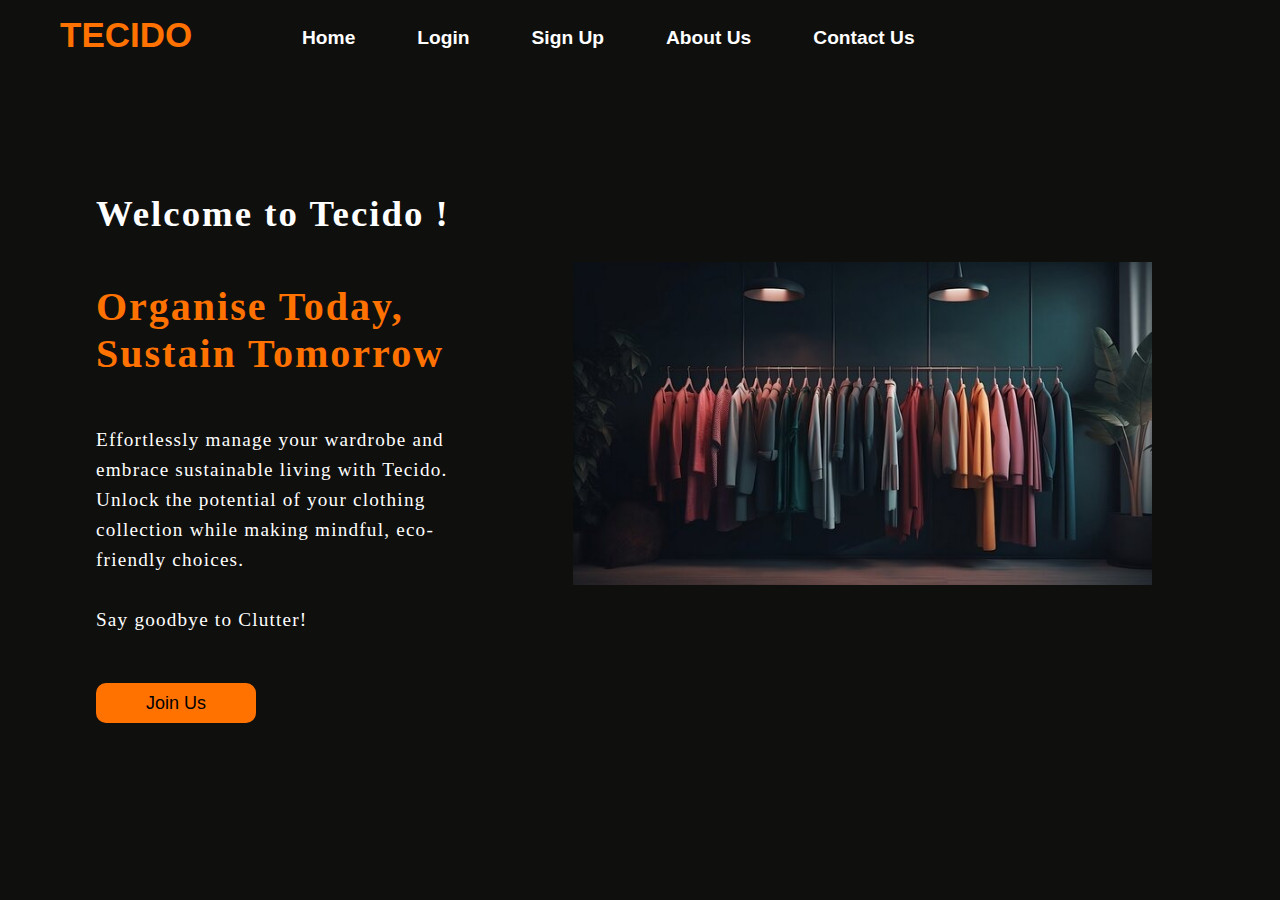
==== commit c245667b: "Still better homepage" ====
--- a/templates/index.html
+++ b/templates/index.html
@@ -28,11 +28,11 @@
     <div class="flex-container">
      <div class="content">
         <h2>Welcome to Tecido !<br><span style="margin-top: 3rem;">Organise Today, Sustain Tomorrow </span></h2>
-        <p class="par" style="margin-top: 3rem;">Effortlessly manage your wardrobe and embrace sustainable living with Tecido. <br> Unlock the potential of your clothing collection while making mindful, <br> eco-friendly choices. Say goodbye to clutter!</p>
+        <p class="par" style="margin-top: 3rem;">Effortlessly manage your wardrobe and embrace sustainable living with Tecido. Unlock the potential of your clothing collection while making mindful, eco-friendly choices.<br> <br>Say goodbye to Clutter!</p>
 
-            <button class="cn"><a href="/signup">Join Us</a></button>
+            <button class="cn" style="margin-top: 3rem;"><a href="/signup">Join Us</a></button>
         </div>
-
+    
         <div class="homeicon">
             <img src="/static/homepage.png" alt="">
         </div>
--- a/static/styles/index.css
+++ b/static/styles/index.css
@@ -72,84 +72,6 @@
   color: #ff7200;
 }
 
-.srch {
-  font-family: "Times New Roman";
-  width: 200px;
-  height: 40px;
-  background: transparent;
-  border: 1px solid #ff7200;
-  margin-top: 13px;
-  color: #fff;
-  border-right: none;
-  font-size: 16px;
-  float: left;
-  padding: 10px;
-  border-bottom-left-radius: 5px;
-  border-top-left-radius: 5px;
-}
-
-.btn {
-  width: 100px;
-  height: 40px;
-  background: #ff7200;
-  border: 2px solid #ff7200;
-  margin-top: 13px;
-  color: #fff;
-  font-size: 15px;
-  border-bottom-right-radius: 5px;
-  border-bottom-right-radius: 5px;
-  transition: 0.2s ease;
-  cursor: pointer;
-}
-.btn:hover {
-  color: #000;
-}
-
-.btn:focus {
-  outline: none;
-}
-
-.srch:focus {
-  outline: none;
-}
-
-.content {
-  width: 70rem;
-  height: auto;
-  margin: auto;
-  color: #fff;
-  position: relative;
-}
-
-.content .par {
-  padding-left: 20px;
-  padding-bottom: 25px;
-  font-family: Arial;
-  letter-spacing: 1.2px;
-  line-height: 30px;
-}
-
-.content h1 {
-  font-family: "Times New Roman";
-  font-size: 50px;
-  padding-left: 20px;
-  margin-top: 9%;
-  letter-spacing: 2px;
-}
-
-.content .cn {
-  width: 160px;
-  height: 40px;
-  background: #ff7200;
-  border: none;
-  margin-bottom: 10px;
-  margin-left: 20px;
-  font-size: 18px;
-  border-radius: 10px;
-  cursor: pointer;
-  transition: 0.4s ease;
-}
-
 .content .cn a {
   text-decoration: none;
   color: #000;
@@ -175,7 +97,7 @@
   height: 40px;
   background: #ff7200;
   border: none;
-  margin-top: 30px;
+  margin-top: 3rem;
   font-size: 18px;
   border-radius: 10px;
   cursor: pointer;
@@ -232,27 +154,19 @@
   padding-top: 3rem; /* Add some top padding to space things out */
 }
 
-/* Content */
-.content {
-  flex: 1; /* Take up the available space */
-  color: #fff;
-  margin-right: 1.5rem; /* Space between text and image */
-}
-
 .content h2 {
   font-family: "Times New Roman";
-  font-size: 50px;
+  font-size: 2.3rem;
   margin-top: 0; /* Remove extra top margin */
   letter-spacing: 2px;
   color: #fff;
 }
 
 .content .par {
-  padding-left: 20px;
-  padding-bottom: 25px;
-  font-family: Arial;
+  font-family: "Times New Roman", Times, serif;
   letter-spacing: 1.2px;
   line-height: 30px;
+  font-size: 1.2rem;
 }
 
 .content .cn {
@@ -260,7 +174,6 @@
   height: 40px;
   background: #ff7200;
   border: none;
-  margin-left: 20px;
   font-size: 18px;
   border-radius: 10px;
   cursor: pointer;
@@ -272,35 +185,55 @@
   font-size: 2.5rem;
 }
 
+/* Flex container for content and image */
+.flex-container {
+  display: flex;
+  justify-content: space-evenly;
+  align-items: center; /* Vertically align the content and image */
+  width: 90%; /* Adjust width to fit your design */
+  margin: 0 auto; /* Center the entire container */
+  height: auto;
+  padding-top: 3rem; /* Add some top padding to space things out */
+}
+
+/* Content */
+.content {
+  flex: 1; /* Take up the available space */
+  color: #fff;
+  margin-top: 4rem;
+  margin-right: 2rem; /* Space between text and image */
+  margin-left: 2rem;
+  max-width: 70%; /* Increase width of the text content */
+}
+
+.content h2 {
+  font-family: "Times New Roman";
+  font-size: 2.3rem;
+  margin-top: 0; /* Remove extra top margin */
+  letter-spacing: 2px;
+  color: #fff;
+}
+
+.content span {
+  color: #ff7200;
+  font-size: 2.5rem;
+  display: block; /* Make it a block element */
+  margin-top: 2rem; /* Add margin on top */
+}
+
 /* Image */
 .homeicon {
-  width: 30vw;
-  flex: 1; /* Image takes up the remaining space */
+  margin-left: 4rem;
+  /* Decrease width of the image */
+
   justify-content: flex-end; /* Align image to the right */
   align-items: center; /* Ensure image is vertically aligned with text */
+  flex: -1;
 }
 
 .homeicon img {
-  max-width: 100%; /* Ensure the image is responsive */
+  max-width: 90%; /* Ensure the image is responsive */
   height: auto;
   object-fit: contain; /* Maintain aspect ratio */
-  margin-left: 1.5rem; /* Ensure equal spacing between text and image */
-}
-
-/* Contact section specific styling */
-.contact-info {
-  width: 100%;
-  padding: 50px 0;
-  background: #0f0f0e;
-  color: #fff;
-  font-family: Arial, sans-serif;
-  text-align: left;
-  position: relative; /* Allows child elements to be positioned */
-}
-
-.contact-info h2 {
-  font-size: 32px;
-  margin-bottom: 30px;
-  color: #ff7200;
-  text-align: center;
-}
+  /* Ensure equal spacing between text and image */
+}
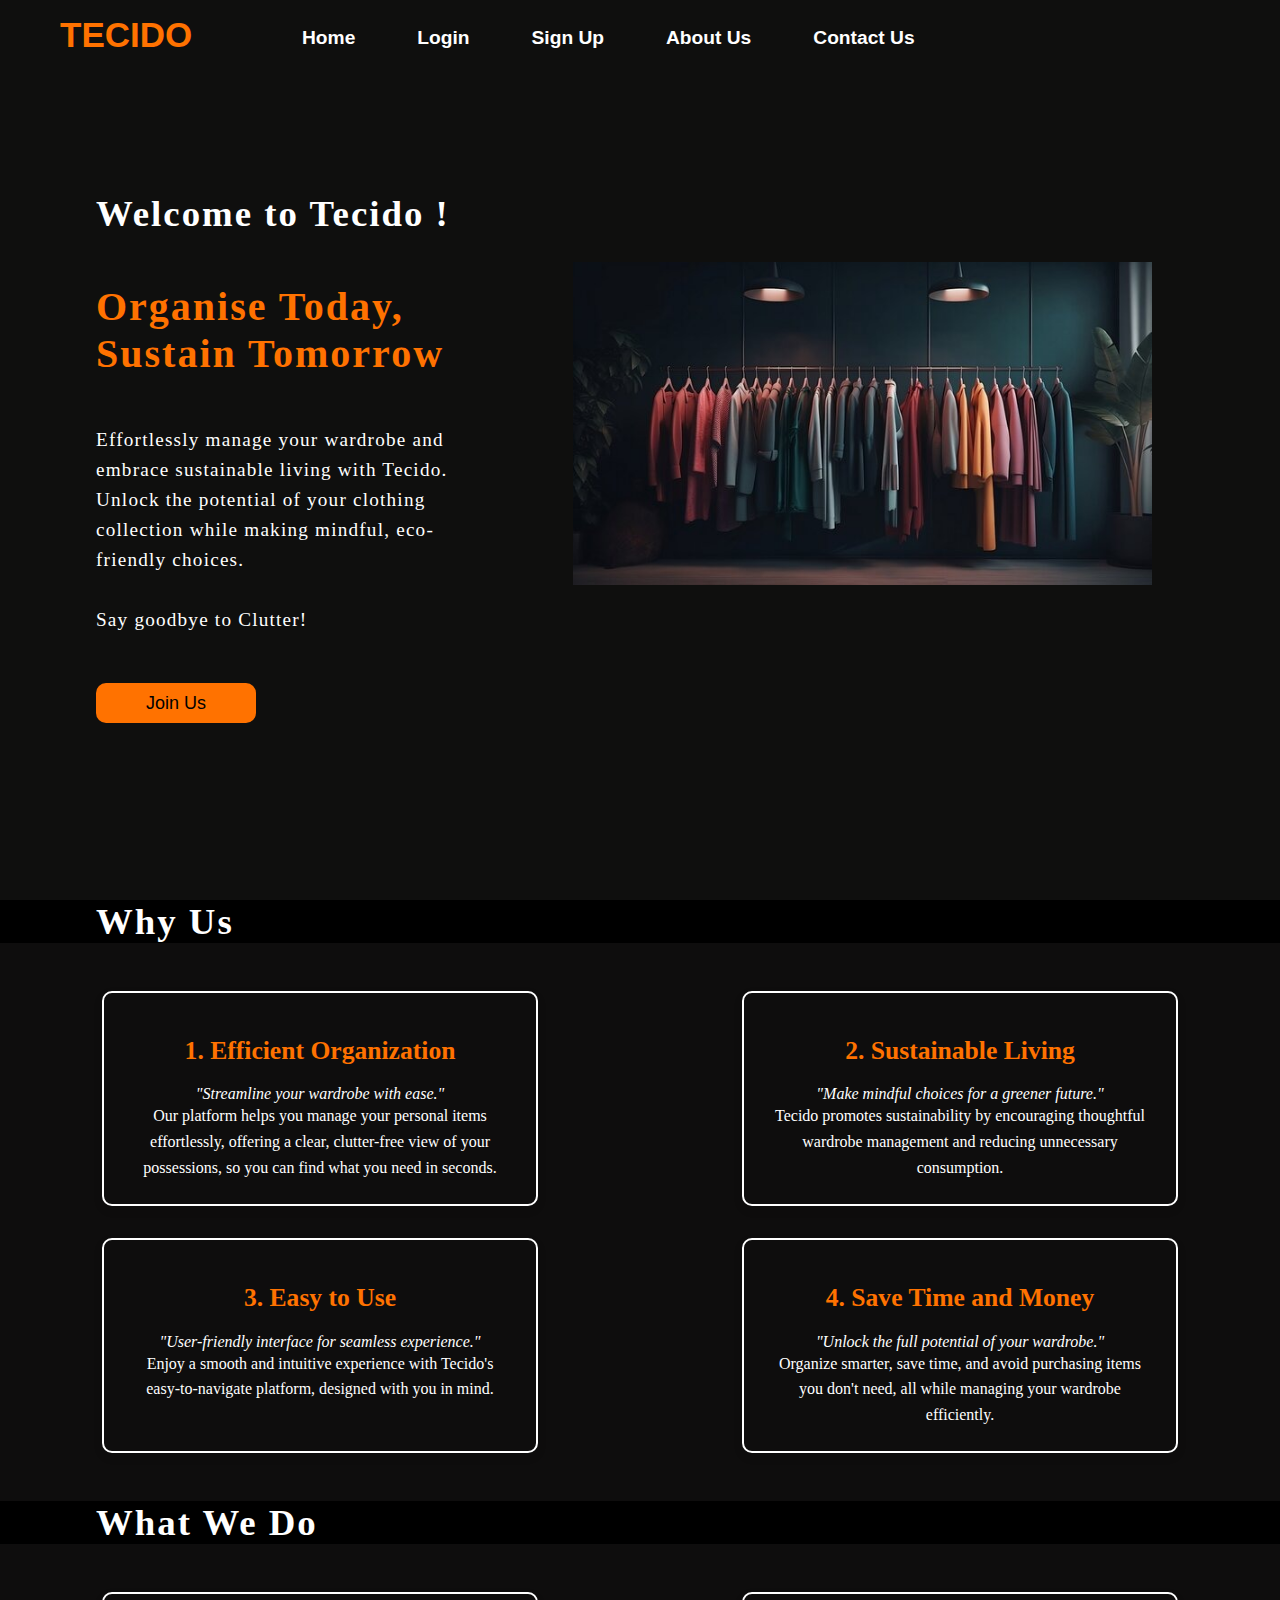
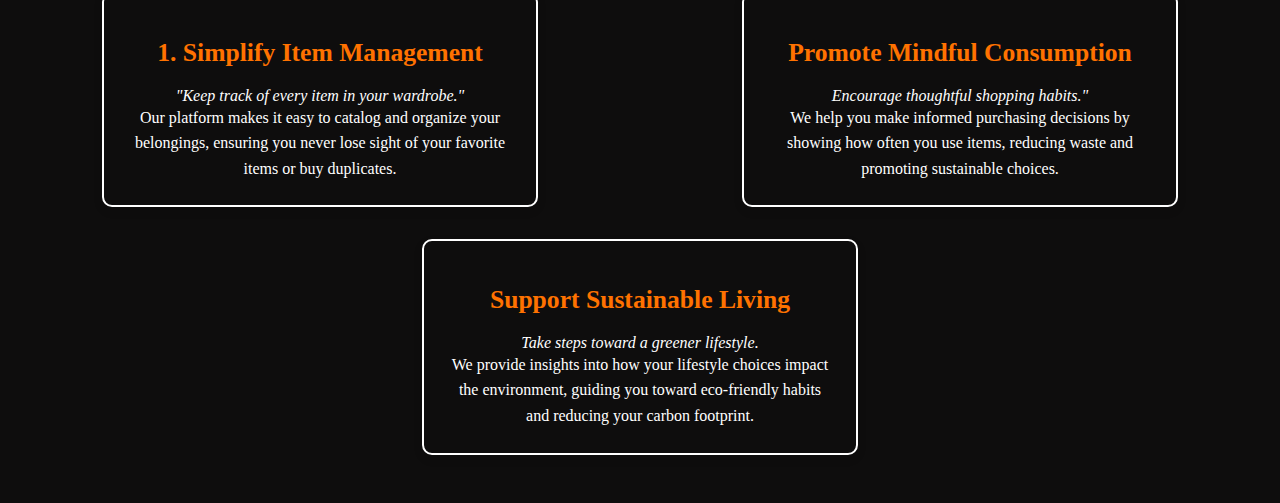
==== commit 4cf4ae3c: "wardrobe css" ====
--- a/templates/index.html
+++ b/templates/index.html
@@ -1,46 +1,120 @@
 <!DOCTYPE html>
 <html lang="en">
-<head>
-    <meta charset="UTF-8">
-    <meta name="viewport" content="width=device-width, initial-scale=1.0">
-    <link rel="stylesheet" href="/static/styles/index.css">
+  <head>
+    <meta charset="UTF-8" />
+    <meta name="viewport" content="width=device-width, initial-scale=1.0" />
+    <link rel="stylesheet" href="/static/styles/index.css" />
 
     <title>Tecido</title>
-</head>
-<body>
+  </head>
+  <body>
     <div class="main">
-        <div class="navbar">
-         <div class="icon">
-           <h2 class="logo">TECIDO</h2>
-         </div>
-         <div class="menu">
-            <ul>
-                <li><a href="/">Home</a></li>
-                <li><a href="/login">Login</a></li>
-                <li><a href="/signup">Sign Up</a></li>
-                <li><a href="/about">About Us</a></li>
-                <li><a href="/contactus">Contact Us</a></li>
-            </ul>
+      <div class="navbar">
+        <div class="icon">
+          <h2 class="logo">TECIDO</h2>
+        </div>
+        <div class="menu">
+          <ul>
+            <li><a href="/">Home</a></li>
+            <li><a href="/login">Login</a></li>
+            <li><a href="/signup">Sign Up</a></li>
+            <li><a href="/about">About Us</a></li>
+            <li><a href="/contactus">Contact Us</a></li>
+          </ul>
+        </div>
+      </div>
+
+      <div class="flex-container">
+        <div class="content">
+          <h2>
+            Welcome to Tecido !<br /><span style="margin-top: 3rem"
+              >Organise Today, Sustain Tomorrow
+            </span>
+          </h2>
+          <p class="par" style="margin-top: 3rem">
+            Effortlessly manage your wardrobe and embrace sustainable living
+            with Tecido. Unlock the potential of your clothing collection while
+            making mindful, eco-friendly choices.<br />
+            <br />Say goodbye to Clutter!
+          </p>
+
+          <button class="cn" style="margin-top: 3rem">
+            <a href="/signup">Join Us</a>
+          </button>
         </div>
 
-    </div> 
+        <div class="homeicon">
+          <img src="/static/homepage.png" alt="" />
+        </div>
+      </div>
+    </div>
 
-    <div class="flex-container">
-     <div class="content">
-        <h2>Welcome to Tecido !<br><span style="margin-top: 3rem;">Organise Today, Sustain Tomorrow </span></h2>
-        <p class="par" style="margin-top: 3rem;">Effortlessly manage your wardrobe and embrace sustainable living with Tecido. Unlock the potential of your clothing collection while making mindful, eco-friendly choices.<br> <br>Say goodbye to Clutter!</p>
+    <h2 class="Whyustitle" style="color: white">Why Us</h2>
+    <div class="whyus">
+      <div class="card why1">
+        <h3>1. Efficient Organization</h3>
+        <span> "Streamline your wardrobe with ease." </span>
+        <p>
+          Our platform helps you manage your personal items effortlessly,
+          offering a clear, clutter-free view of your possessions, so you can
+          find what you need in seconds.
+        </p>
+      </div>
+      <div class="card why2">
+        <h3>2. Sustainable Living</h3>
+        <span> "Make mindful choices for a greener future." </span>
+        <p>
+          Tecido promotes sustainability by encouraging thoughtful wardrobe
+          management and reducing unnecessary consumption.
+        </p>
+      </div>
+      <div class="card why3">
+        <h3>3. Easy to Use</h3>
+        <span> "User-friendly interface for seamless experience." </span>
+        <p>
+          Enjoy a smooth and intuitive experience with Tecido's easy-to-navigate
+          platform, designed with you in mind.
+        </p>
+      </div>
+      <div class="card why4">
+        <h3>4. Save Time and Money</h3>
+        <span> "Unlock the full potential of your wardrobe." </span>
+        <p>
+          Organize smarter, save time, and avoid purchasing items you don't
+          need, all while managing your wardrobe efficiently.
+        </p>
+      </div>
+    </div>
 
-            <button class="cn" style="margin-top: 3rem;"><a href="/signup">Join Us</a></button>
-        </div>
-    
-        <div class="homeicon">
-            <img src="/static/homepage.png" alt="">
-        </div>
-               
+    <h2 class="Whyustitle" style="color: white">What We Do</h2>
+    <div class="whyus">
+      <div class="card why1">
+        <h3>1. Simplify Item Management</h3>
+        <span> "Keep track of every item in your wardrobe." </span>
+        <p>
+          Our platform makes it easy to catalog and organize your belongings,
+          ensuring you never lose sight of your favorite items or buy
+          duplicates.
+        </p>
+      </div>
+      <div class="card why2">
+        <h3>Promote Mindful Consumption</h3>
+        <span> Encourage thoughtful shopping habits." </span>
+        <p>
+          We help you make informed purchasing decisions by showing how often
+          you use items, reducing waste and promoting sustainable choices.
+        </p>
+      </div>
+      <div class="card why3">
+        <h3>Support Sustainable Living</h3>
+        <span>Take steps toward a greener lifestyle.</span>
+        <p>
+          We provide insights into how your lifestyle choices impact the
+          environment, guiding you toward eco-friendly habits and reducing your
+          carbon footprint.
+        </p>
+      </div>
     </div>
-</div>
-</div>
-<!-- <script src="https://unpkg.com/ionicons@5.4.0/dist/ionicons.js"></script> -->
-</body>
+    <!-- <script src="https://unpkg.com/ionicons@5.4.0/dist/ionicons.js"></script> -->
+  </body>
 </html>
-   --- a/static/styles/index.css
+++ b/static/styles/index.css
@@ -6,7 +6,7 @@
 body {
   background-position: center;
   background-size: cover;
-  background: #0f0f0e;
+  background-color: #000000;
 }
 
 .main {
@@ -78,7 +78,12 @@
   transition: 0.3s ease;
 }
 
-.cn:hover {
+.content .cn:active {
+  transform: scale(0.95); /* Slightly shrink the button on click */
+  background-color: #e08e00; /* Darker shade on click */
+}
+
+.content .cn:hover {
   background-color: #fff;
 }
 
@@ -213,7 +218,14 @@
   letter-spacing: 2px;
   color: #fff;
 }
-
+.Whyustitle {
+  font-family: "Times New Roman";
+  font-size: 2.3rem;
+  margin-top: 0; /* Remove extra top margin */
+  letter-spacing: 2px;
+  color: #fff;
+  margin-left: 6rem;
+}
 .content span {
   color: #ff7200;
   font-size: 2.5rem;
@@ -237,3 +249,63 @@
   object-fit: contain; /* Maintain aspect ratio */
   /* Ensure equal spacing between text and image */
 }
+
+/* Style for the Why Us cards */
+.whyus {
+  display: flex;
+  justify-content: space-around;
+  flex-wrap: wrap;
+  padding: 2rem 0;
+  background-color: #0e0d0d; /* Light background to contrast the cards */
+  color: white;
+}
+
+.card {
+  /* background-color: #601414; */
+  border: 2px solid white;
+  border-radius: 10px;
+  box-shadow: 0px 4px 10px rgba(0, 0, 0, 0.1);
+  width: 30%;
+  padding: 1.5rem;
+  margin: 1rem;
+  text-align: center;
+  transition: transform 0.2s, box-shadow 0.3s;
+}
+
+.card h3 {
+  margin: 1.2rem;
+  font-size: 1.6rem;
+  color: #ff7200;
+
+  /* color: #333; */
+}
+
+.card span {
+  font-style: italic;
+  /* color: #777; */
+}
+
+.card p {
+  /* color: #555; */
+  font-size: 1rem;
+  line-height: 1.6;
+}
+
+.card:hover {
+  transform: translateY(-20px);
+  box-shadow: 0px 8px 15px rgba(0, 0, 0, 0.2);
+  background-color: rgb(42, 39, 39);
+}
+
+/* Ensure responsiveness */
+@media (max-width: 768px) {
+  .card {
+    width: 45%;
+  }
+}
+
+@media (max-width: 480px) {
+  .card {
+    width: 90%;
+  }
+}
